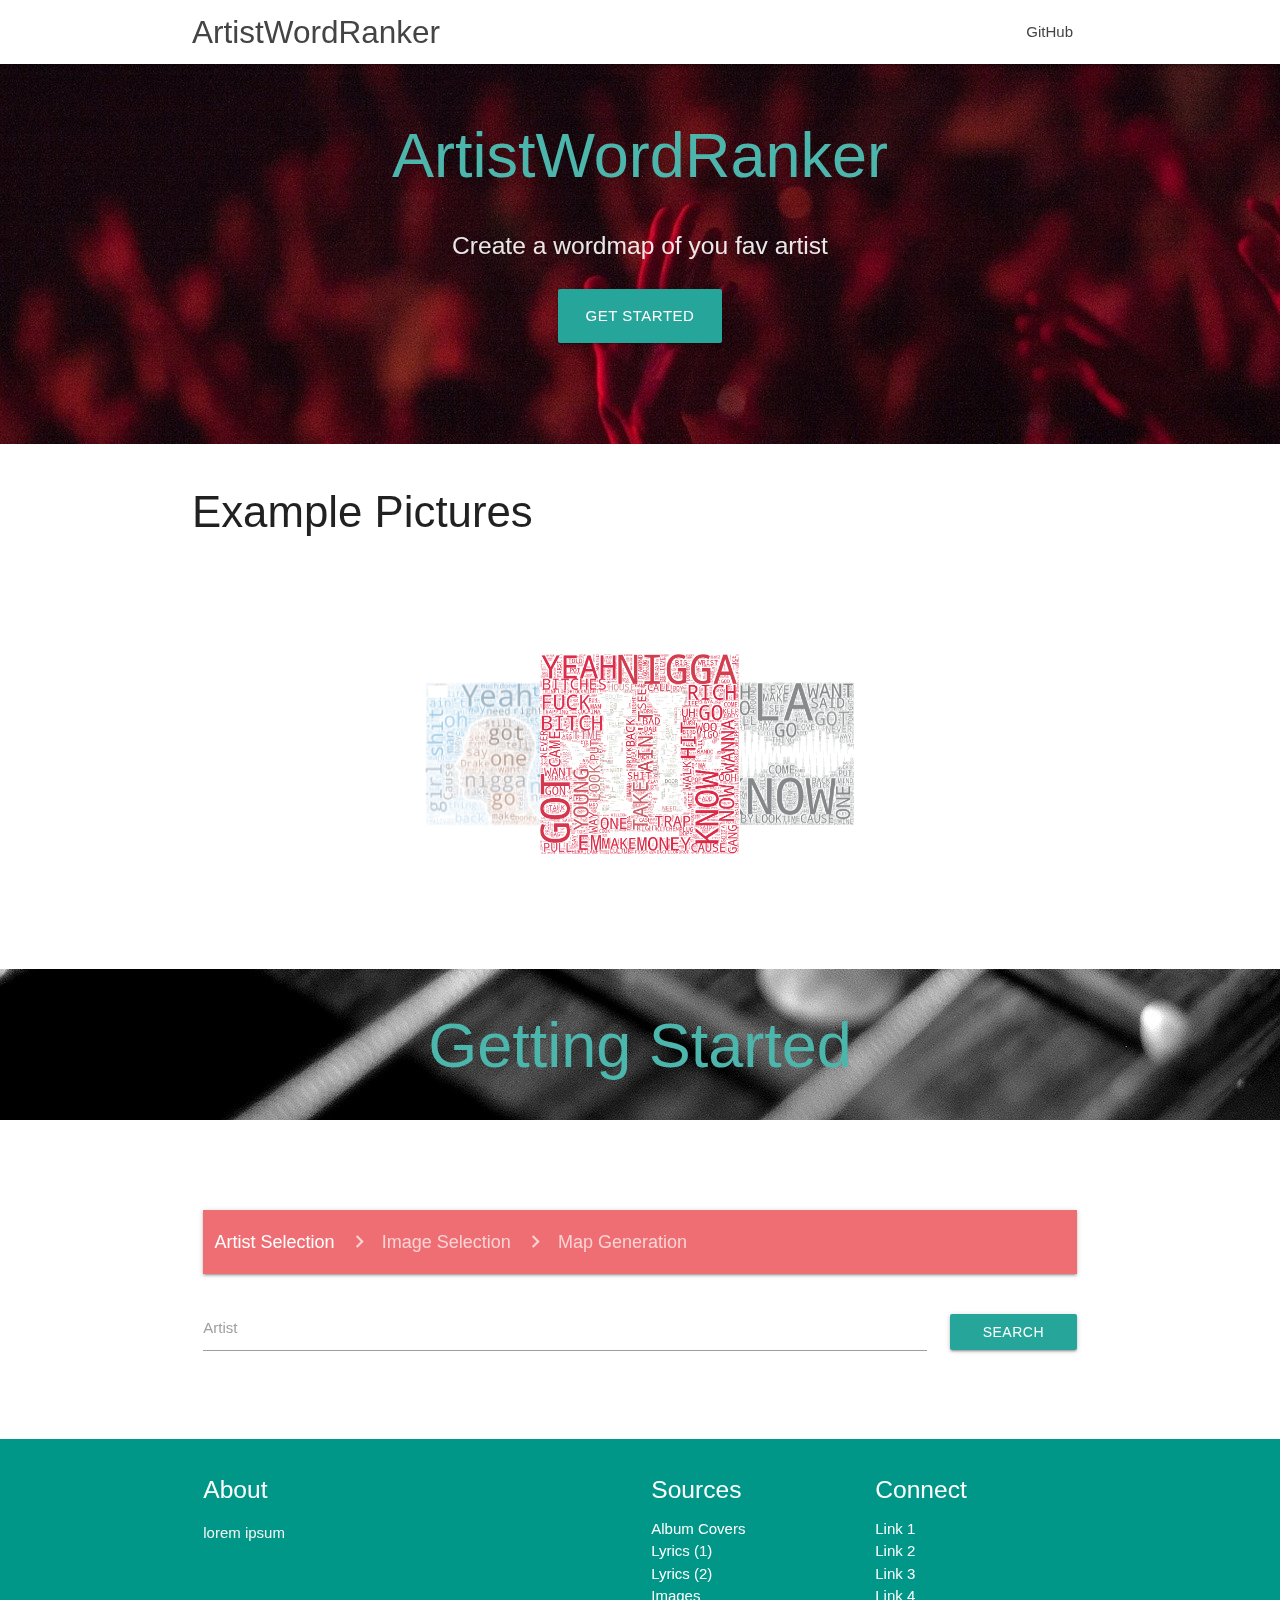
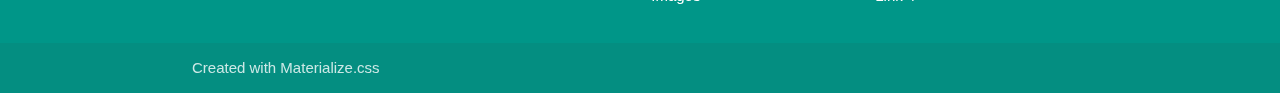
==== frontend/index.html @ 5435510e "Initial Commit" ====
<!DOCTYPE html>
<html lang="en">

<head>
    <meta http-equiv="Content-Type" content="text/html; charset=UTF-8"/>
    <meta name="viewport" content="width=device-width, initial-scale=1"/>
    <title>ArtistWordRanking</title>

    <!-- CSS  -->
    <link href="https://fonts.googleapis.com/icon?family=Material+Icons" rel="stylesheet">
    <link rel="stylesheet" href="https://cdnjs.cloudflare.com/ajax/libs/materialize/1.0.0/css/materialize.min.css">
    <link href="css/style.css" type="text/css" rel="stylesheet" media="screen,projection"/>
</head>

<body>
<nav class="white" role="navigation">
    <div class="nav-wrapper container">
        <a id="logo-container" href="javascript:void(1)" class="brand-logo">ArtistWordRanker</a>
        <ul class="right hide-on-med-and-down">
            <li><a href="https://github.com/tooxo/ArtistWordRanker" target="_blank">GitHub</a></li>
        </ul>

        <a href="#" data-target="nav-mobile" class="sidenav-trigger"><i class="material-icons">menu</i></a>
    </div>
</nav>

<div id="index-banner" class="parallax-container">
    <div class="section no-pad-bot">
        <div class="container">
            <br>
            <br>
            <h1 class="header center teal-text text-lighten-2">ArtistWordRanker</h1>
            <div class="row center">
                <h5 class="header col s12 light">Create a wordmap of you fav artist</h5>
            </div>
            <div class="row center">
                <a href="#getting_started" id="download-button"
                   class="btn-large waves-effect waves-light teal lighten-1">Get Started</a>
            </div>
            <br>
            <br>

        </div>
    </div>
    <div class="parallax"><img src="image/concert.jpg" alt="Unsplashed background img 1"></div>
</div>

<div class="container">
    <div class="section">
        <h3>Example Pictures</h3>
        <div class="carousel" id="example_pictures">
            <a class="carousel-item" href="image/Migos.png" title="Migos" target="_blank"><img
                    src="image/Migos.png"></a>
            <a class="carousel-item" href="image/Arctic-Monkeys.png" target="_blank" title="Arctic Monkeys"><img
                    src="image/Arctic-Monkeys.png"></a>
            <a class="carousel-item" href="image/Frank.jpg" target="_blank" title="Frank Ocean"><img
                    src="image/Frank.jpg"></a>
            <a class="carousel-item" href="image/Drake.png" target="_blank" title="Drake"><img
                    src="image/Drake.png"></a>
        </div>
    </div>
</div>

<div class="parallax-container" style="min-height: auto; margin-bottom: 5rem" id="getting_started">
    <div class="section no-pad-top">
        <div class="container">
            <br>
            <br>
            <h1 class="header center teal-text text-lighten-2">Getting Started</h1>
            <br>
            <br>
            <br>
            <br>

        </div>
    </div>
    <div class="parallax"><img src="image/string.jpg"
                               alt="Unsplashed background img 1"></div>
</div>

<div class="container" id="select_cont">
    <div class="section">
        <div class="row" id="search_container">
            <div class="col s12" style="margin-bottom: 1rem">
                <nav>
                    <div class="nav-wrapper">
                        <div class="col s12">
                            <a href="#!" style="color: #FFFFFF" class="breadcrumb">Artist Selection</a>
                            <a href="#!" class="breadcrumb">Image Selection</a>
                            <a href="#!" style="color: rgba(255, 255, 255, 0.7)" class="breadcrumb">Map Generation</a>
                        </div>
                    </div>
                </nav>
            </div>
            <div class="input-field col s10">
                <input id="search_bar" type="text" class="validate">
                <label for="search_bar">Artist</label>
            </div>
            <div class="col s2" style="right: 0%">
                <a href="#search_container">
                    <button class="btn waves-effect waves-light" style="margin-top: 1.6rem; width: 100%" type="submit"
                            name="action"
                            onclick="search()">Search
                        <i class="material-icons right">search</i>
                    </button>
                </a>
            </div>
        </div>

    </div>
    <div class="section" id="search_results">
    </div>

    <div class="section" id="image_selection_container" style="display:none">
        <div class="row">
            <div class="col s12">
                <nav>
                    <div class="nav-wrapper">
                        <div class="col s12">
                            <a href="#!" class="breadcrumb">Artist Selection</a>
                            <a href="#!" style="color: #FFFFFF" class="breadcrumb">Image Selection</a>
                            <a href="#!" style="color: rgba(255, 255, 255, 0.7)" class="breadcrumb">Map Generation</a>
                        </div>
                    </div>
                </nav>
            </div>
        </div>
        <div class="carousel" id="carousel">
            <center>
                <h5>Select a prefabricated picture</h5></center>
        </div>
        <center>
            <h5>or</h5></center>
        <br>
        <center><a class="waves-effect waves-light btn-large disabled">Upload your own file (Coming Soon)</a></center>
        <br>
        <br>
        <center><a class="waves-effect waves-light btn-large" onclick="submit()">Confirm</a></center>

    </div>


</div>
<div class="parallax-container" style="min-height: auto; display:none" id="patience">
    <div class="section no-pad-top">
        <div class="container">
            <br>
            <br>
            <h1 class="header center teal-text text-lighten-2" id="patience_text">Stay Patient</h1>
            <br>
            <br>
            <br>
            <br>

        </div>
    </div>
    <div class="parallax"><img src="image/time.jpg"
                               alt="Unsplashed background img 1"></div>
</div>
<div class="container" id="progress_container" style="display: none">
    <div class="section ">
        <div class="row">
            <div class="col s12">
                <nav>
                    <div class="nav-wrapper">
                        <div class="col s12">
                            <a href="#!" id="progress_b1" style="color: #FFF" class="breadcrumb">Gathering Lyrics</a>
                            <a href="#!" id="progress_b2" class="breadcrumb">Creating WordMap</a>
                            <a href="#!" id="progress_b3" style="color: rgba(255, 255, 255, 0.7);" class="breadcrumb">Done!</a>
                        </div>
                    </div>
                </nav>
            </div>
        </div>
        <div class="row" id="progress_c">
            <div class="col s10">
                <div class="progress" style="margin: 1rem 0 1rem 0;">
                    <div id="progress" class="indeterminate" style="width: 70%"></div>
                </div>
            </div>
            <div class="col s2" style="padding-left: unset">
                <h5 style="margin: unset; text-align: center;" id="progress_text">0%</h5>
            </div>
        </div>
    </div>
</div>

<div class="container" id="image_box" style="display: none">
    <div class="section">
        <div class="row">
            <div class="col s6">
                <img class="materialboxed" id="image_preview" style="height: 100%; width: 100%" src="image/Drake.png">
            </div>
            <div class="col s6">
                <a class="waves-effect waves-light btn-large" id="image_download" target="_blank"><i
                        class="material-icons right">get_app</i>Download</a><br/><br>
                <a class="waves-effect waves-light btn-large" target="_blank" id="image_open"><i class="material-icons right">open_in_new</i>Open</a>
            </div>
        </div>
    </div>
</div>

<footer class="page-footer teal">
    <div class="container">
        <div class="row">
            <div class="col l6 s12">
                <h5 class="white-text">About</h5>
                <p class="grey-text text-lighten-4">lorem ipsum</p>
            </div>
            <div class="col l3 s12">
                <h5 class="white-text">Sources</h5>
                <ul>
                    <li><a class="white-text" href="https://covermytunes.com" target="_blank">Album Covers</a></li>
                    <li><a class="white-text" href="https://genius.com" target="_blank">Lyrics (1)</a></li>
                    <li><a class="white-text" href="https://lyrics.wikia.com" target="_blank">Lyrics (2)</a></li>
                    <li><a class="white-text" href="https://pixabay.com/" target="_blank">Images</a></li>
                </ul>
            </div>
            <div class="col l3 s12">
                <h5 class="white-text">Connect</h5>
                <ul>
                    <li><a class="white-text" href="#!">Link 1</a></li>
                    <li><a class="white-text" href="#!">Link 2</a></li>
                    <li><a class="white-text" href="#!">Link 3</a></li>
                    <li><a class="white-text" href="#!">Link 4</a></li>
                </ul>
            </div>
        </div>
    </div>
    <div class="footer-copyright">
        <div class="container">
            Created with Materialize.css</a>
        </div>
    </div>
</footer>

<!--  Scripts-->
<script src="https://code.jquery.com/jquery-2.1.1.min.js"></script>
<script src="https://cdnjs.cloudflare.com/ajax/libs/materialize/1.0.0/js/materialize.min.js"></script>
<script src="js/init.js"></script>

</body>

</html>
---- frontend/css/style.css ----
/* Custom Stylesheet */
/**
 * Use this file to override Materialize files so you can update
 * the core Materialize files in the future
 *
 * Made By MaterializeCSS.com
 */

nav ul a,
nav .brand-logo {
  color: #444;
}

p {
  line-height: 2rem;
}

.sidenav-trigger {
  color: #26a69a;
}

.parallax-container {
  min-height: 380px;
  line-height: 0;
  height: auto;
  color: rgba(255,255,255,.9);
}
  .parallax-container .section {
    width: 100%;
  }

@media only screen and (max-width : 992px) {
  .parallax-container .section {
    position: absolute;
    top: 40%;
  }
  #index-banner .section {
    top: 10%;
  }
}

@media only screen and (max-width : 600px) {
  #index-banner .section {
    top: 0;
  }
}

.icon-block {
  padding: 0 15px;
}
.icon-block .material-icons {
  font-size: inherit;
}

footer.page-footer {
  margin: 0;
}



.carousel .active> img:hover { background: #000;
transform: scale(1.4) !important;}
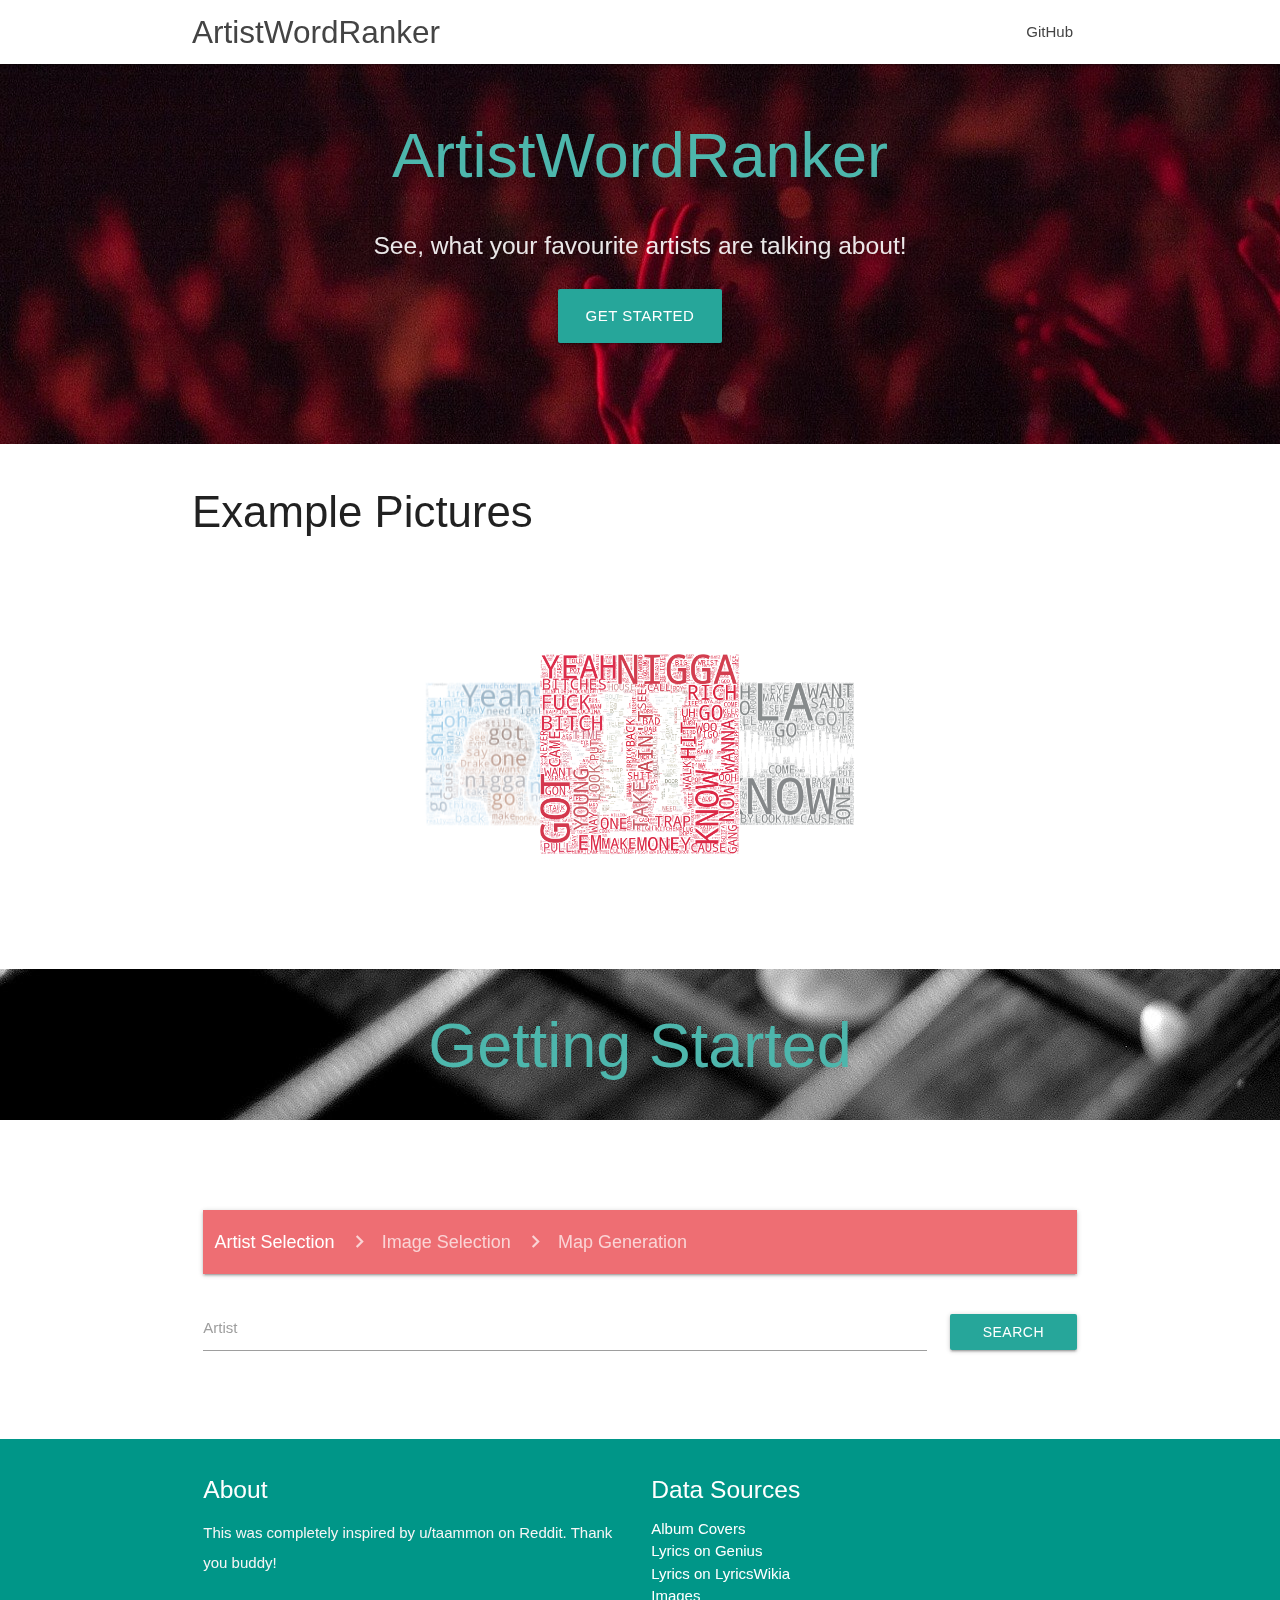
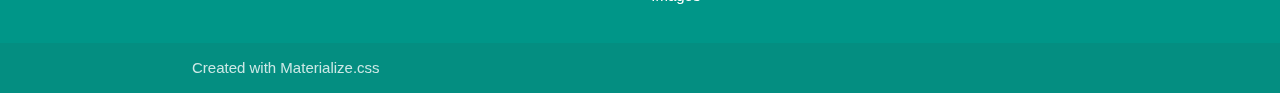
==== commit e8e0a90d: "Initial Release!" ====
--- a/frontend/index.html
+++ b/frontend/index.html
@@ -2,220 +2,213 @@
 <html lang="en">
 
 <head>
-    <meta http-equiv="Content-Type" content="text/html; charset=UTF-8"/>
-    <meta name="viewport" content="width=device-width, initial-scale=1"/>
+    <meta http-equiv="Content-Type" content="text/html; charset=UTF-8" />
+    <meta name="viewport" content="width=device-width, initial-scale=1" />
     <title>ArtistWordRanking</title>
 
     <!-- CSS  -->
     <link href="https://fonts.googleapis.com/icon?family=Material+Icons" rel="stylesheet">
     <link rel="stylesheet" href="https://cdnjs.cloudflare.com/ajax/libs/materialize/1.0.0/css/materialize.min.css">
-    <link href="css/style.css" type="text/css" rel="stylesheet" media="screen,projection"/>
+    <link href="css/style.css" type="text/css" rel="stylesheet" media="screen,projection" />
 </head>
 
 <body>
-<nav class="white" role="navigation">
-    <div class="nav-wrapper container">
-        <a id="logo-container" href="javascript:void(1)" class="brand-logo">ArtistWordRanker</a>
-        <ul class="right hide-on-med-and-down">
-            <li><a href="https://github.com/tooxo/ArtistWordRanker" target="_blank">GitHub</a></li>
-        </ul>
-
-        <a href="#" data-target="nav-mobile" class="sidenav-trigger"><i class="material-icons">menu</i></a>
-    </div>
-</nav>
-
-<div id="index-banner" class="parallax-container">
-    <div class="section no-pad-bot">
-        <div class="container">
+    <nav class="white" role="navigation">
+        <div class="nav-wrapper container">
+            <a id="logo-container" href="javascript:void(1)" class="brand-logo">ArtistWordRanker</a>
+            <ul class="right hide-on-med-and-down">
+                <li><a href="https://github.com/tooxo/ArtistWordRanker" target="_blank">GitHub</a></li>
+            </ul>
+
+            <a href="#" data-target="nav-mobile" class="sidenav-trigger"><i class="material-icons">menu</i></a>
+        </div>
+    </nav>
+
+    <div id="index-banner" class="parallax-container">
+        <div class="section no-pad-bot">
+            <div class="container">
+                <br>
+                <br>
+                <h1 class="header center teal-text text-lighten-2">ArtistWordRanker</h1>
+                <div class="row center">
+                    <h5 class="header col s12 light">See, what your favourite artists are talking about!</h5>
+                </div>
+                <div class="row center">
+                    <a href="#getting_started" id="download-button" class="btn-large waves-effect waves-light teal lighten-1">Get Started</a>
+                </div>
+                <br>
+                <br>
+
+            </div>
+        </div>
+        <div class="parallax"><img src="image/concert.jpg" alt="Unsplashed background img 1"></div>
+    </div>
+
+    <div class="container">
+        <div class="section">
+            <h3>Example Pictures</h3>
+            <div class="carousel" id="example_pictures">
+                <a class="carousel-item" href="image/Migos.png" title="Migos" target="_blank"><img src="image/Migos.png"></a>
+                <a class="carousel-item" href="image/Arctic-Monkeys.png" target="_blank" title="Arctic Monkeys"><img src="image/Arctic-Monkeys.png"></a>
+                <a class="carousel-item" href="image/Frank.jpg" target="_blank" title="Frank Ocean"><img src="image/Frank.jpg"></a>
+                <a class="carousel-item" href="image/Drake.png" target="_blank" title="Drake"><img src="image/Drake.png"></a>
+            </div>
+        </div>
+    </div>
+
+    <div class="parallax-container" style="min-height: auto; margin-bottom: 5rem" id="getting_started">
+        <div class="section no-pad-top">
+            <div class="container">
+                <br>
+                <br>
+                <h1 class="header center teal-text text-lighten-2">Getting Started</h1>
+                <br>
+                <br>
+                <br>
+                <br>
+
+            </div>
+        </div>
+        <div class="parallax"><img src="image/string.jpg" alt="Unsplashed background img 1"></div>
+    </div>
+
+    <div class="container" id="select_cont">
+        <div class="section">
+            <div class="row" id="search_container">
+                <div class="col s12" style="margin-bottom: 1rem">
+                    <nav>
+                        <div class="nav-wrapper">
+                            <div class="col s12">
+                                <a href="#!" style="color: #FFFFFF" class="breadcrumb">Artist Selection</a>
+                                <a href="#!" class="breadcrumb">Image Selection</a>
+                                <a href="#!" style="color: rgba(255, 255, 255, 0.7)" class="breadcrumb">Map Generation</a>
+                            </div>
+                        </div>
+                    </nav>
+                </div>
+                <div class="input-field col s10">
+                    <input id="search_bar" type="text" class="validate">
+                    <label for="search_bar">Artist</label>
+                </div>
+                <div class="col s2" style="right: 0%">
+                    <a href="#search_container">
+                        <button class="btn waves-effect waves-light" style="margin-top: 1.6rem; width: 100%" type="submit" name="action" onclick="search()">Search
+                            <i class="material-icons right">search</i>
+                        </button>
+                    </a>
+                </div>
+            </div>
+
+        </div>
+        <div class="section" id="search_results">
+        </div>
+
+        <div class="section" id="image_selection_container" style="display:none">
+            <div class="row">
+                <div class="col s12">
+                    <nav>
+                        <div class="nav-wrapper">
+                            <div class="col s12">
+                                <a href="#!" class="breadcrumb">Artist Selection</a>
+                                <a href="#!" style="color: #FFFFFF" class="breadcrumb">Image Selection</a>
+                                <a href="#!" style="color: rgba(255, 255, 255, 0.7)" class="breadcrumb">Map Generation</a>
+                            </div>
+                        </div>
+                    </nav>
+                </div>
+            </div>
+            <div class="carousel" id="carousel">
+                <center>
+                    <h5>Select a prefabricated picture</h5></center>
+            </div>
+            <center>
+                <h5>or</h5></center>
+            <br>
+            <center><a class="waves-effect waves-light btn-large disabled">Upload your own file (Coming Soon)</a></center>
             <br>
             <br>
-            <h1 class="header center teal-text text-lighten-2">ArtistWordRanker</h1>
-            <div class="row center">
-                <h5 class="header col s12 light">Create a wordmap of you fav artist</h5>
-            </div>
-            <div class="row center">
-                <a href="#getting_started" id="download-button"
-                   class="btn-large waves-effect waves-light teal lighten-1">Get Started</a>
-            </div>
-            <br>
-            <br>
-
-        </div>
-    </div>
-    <div class="parallax"><img src="image/concert.jpg" alt="Unsplashed background img 1"></div>
-</div>
-
-<div class="container">
-    <div class="section">
-        <h3>Example Pictures</h3>
-        <div class="carousel" id="example_pictures">
-            <a class="carousel-item" href="image/Migos.png" title="Migos" target="_blank"><img
-                    src="image/Migos.png"></a>
-            <a class="carousel-item" href="image/Arctic-Monkeys.png" target="_blank" title="Arctic Monkeys"><img
-                    src="image/Arctic-Monkeys.png"></a>
-            <a class="carousel-item" href="image/Frank.jpg" target="_blank" title="Frank Ocean"><img
-                    src="image/Frank.jpg"></a>
-            <a class="carousel-item" href="image/Drake.png" target="_blank" title="Drake"><img
-                    src="image/Drake.png"></a>
-        </div>
-    </div>
-</div>
-
-<div class="parallax-container" style="min-height: auto; margin-bottom: 5rem" id="getting_started">
-    <div class="section no-pad-top">
+            <center><a class="waves-effect waves-light btn-large" onclick="submit()">Confirm</a></center>
+
+        </div>
+
+    </div>
+    <div class="parallax-container" style="min-height: auto; display:none" id="patience">
+        <div class="section no-pad-top">
+            <div class="container">
+                <br>
+                <br>
+                <h1 class="header center teal-text text-lighten-2" id="patience_text">Stay Patient</h1>
+                <br>
+                <br>
+                <br>
+                <br>
+
+            </div>
+        </div>
+        <div class="parallax"><img src="image/time.jpg" alt="Unsplashed background img 1"></div>
+    </div>
+    <div class="container" id="progress_container" style="display: none">
+        <div class="section ">
+            <div class="row">
+                <div class="col s12">
+                    <nav>
+                        <div class="nav-wrapper">
+                            <div class="col s12">
+                                <a href="#!" id="progress_b1" style="color: #FFF" class="breadcrumb">Gathering Lyrics</a>
+                                <a href="#!" id="progress_b2" class="breadcrumb">Creating WordMap</a>
+                                <a href="#!" id="progress_b3" style="color: rgba(255, 255, 255, 0.7);" class="breadcrumb">Done!</a>
+                            </div>
+                        </div>
+                    </nav>
+                </div>
+            </div>
+            <div class="row" id="progress_c">
+                <div class="col s10">
+                    <div class="progress" style="margin: 1rem 0 1rem 0;">
+                        <div id="progress" class="indeterminate" style="width: 70%"></div>
+                    </div>
+                </div>
+                <div class="col s2" style="padding-left: unset">
+                    <h5 style="margin: unset; text-align: center;" id="progress_text">0%</h5>
+                </div>
+            </div>
+        </div>
+    </div>
+
+    <div class="container" id="image_box" style="display: none">
+        <div class="section">
+            <div class="row">
+                <div class="col s6">
+                    <img class="materialboxed" id="image_preview" style="height: 100%; width: 100%" src="image/Drake.png">
+                </div>
+                <div class="col s6">
+                    <a class="waves-effect waves-light btn-large" id="image_download" target="_blank"><i
+                        class="material-icons right">get_app</i>Download</a>
+                    <br/>
+                    <br>
+                    <a class="waves-effect waves-light btn-large" target="_blank" id="image_open"><i class="material-icons right">open_in_new</i>Open</a>
+                </div>
+            </div>
+        </div>
+    </div>
+
+    <footer class="page-footer teal">
         <div class="container">
-            <br>
-            <br>
-            <h1 class="header center teal-text text-lighten-2">Getting Started</h1>
-            <br>
-            <br>
-            <br>
-            <br>
-
-        </div>
-    </div>
-    <div class="parallax"><img src="image/string.jpg"
-                               alt="Unsplashed background img 1"></div>
-</div>
-
-<div class="container" id="select_cont">
-    <div class="section">
-        <div class="row" id="search_container">
-            <div class="col s12" style="margin-bottom: 1rem">
-                <nav>
-                    <div class="nav-wrapper">
-                        <div class="col s12">
-                            <a href="#!" style="color: #FFFFFF" class="breadcrumb">Artist Selection</a>
-                            <a href="#!" class="breadcrumb">Image Selection</a>
-                            <a href="#!" style="color: rgba(255, 255, 255, 0.7)" class="breadcrumb">Map Generation</a>
-                        </div>
-                    </div>
-                </nav>
-            </div>
-            <div class="input-field col s10">
-                <input id="search_bar" type="text" class="validate">
-                <label for="search_bar">Artist</label>
-            </div>
-            <div class="col s2" style="right: 0%">
-                <a href="#search_container">
-                    <button class="btn waves-effect waves-light" style="margin-top: 1.6rem; width: 100%" type="submit"
-                            name="action"
-                            onclick="search()">Search
-                        <i class="material-icons right">search</i>
-                    </button>
-                </a>
-            </div>
-        </div>
-
-    </div>
-    <div class="section" id="search_results">
-    </div>
-
-    <div class="section" id="image_selection_container" style="display:none">
-        <div class="row">
-            <div class="col s12">
-                <nav>
-                    <div class="nav-wrapper">
-                        <div class="col s12">
-                            <a href="#!" class="breadcrumb">Artist Selection</a>
-                            <a href="#!" style="color: #FFFFFF" class="breadcrumb">Image Selection</a>
-                            <a href="#!" style="color: rgba(255, 255, 255, 0.7)" class="breadcrumb">Map Generation</a>
-                        </div>
-                    </div>
-                </nav>
-            </div>
-        </div>
-        <div class="carousel" id="carousel">
-            <center>
-                <h5>Select a prefabricated picture</h5></center>
-        </div>
-        <center>
-            <h5>or</h5></center>
-        <br>
-        <center><a class="waves-effect waves-light btn-large disabled">Upload your own file (Coming Soon)</a></center>
-        <br>
-        <br>
-        <center><a class="waves-effect waves-light btn-large" onclick="submit()">Confirm</a></center>
-
-    </div>
-
-
-</div>
-<div class="parallax-container" style="min-height: auto; display:none" id="patience">
-    <div class="section no-pad-top">
-        <div class="container">
-            <br>
-            <br>
-            <h1 class="header center teal-text text-lighten-2" id="patience_text">Stay Patient</h1>
-            <br>
-            <br>
-            <br>
-            <br>
-
-        </div>
-    </div>
-    <div class="parallax"><img src="image/time.jpg"
-                               alt="Unsplashed background img 1"></div>
-</div>
-<div class="container" id="progress_container" style="display: none">
-    <div class="section ">
-        <div class="row">
-            <div class="col s12">
-                <nav>
-                    <div class="nav-wrapper">
-                        <div class="col s12">
-                            <a href="#!" id="progress_b1" style="color: #FFF" class="breadcrumb">Gathering Lyrics</a>
-                            <a href="#!" id="progress_b2" class="breadcrumb">Creating WordMap</a>
-                            <a href="#!" id="progress_b3" style="color: rgba(255, 255, 255, 0.7);" class="breadcrumb">Done!</a>
-                        </div>
-                    </div>
-                </nav>
-            </div>
-        </div>
-        <div class="row" id="progress_c">
-            <div class="col s10">
-                <div class="progress" style="margin: 1rem 0 1rem 0;">
-                    <div id="progress" class="indeterminate" style="width: 70%"></div>
-                </div>
-            </div>
-            <div class="col s2" style="padding-left: unset">
-                <h5 style="margin: unset; text-align: center;" id="progress_text">0%</h5>
-            </div>
-        </div>
-    </div>
-</div>
-
-<div class="container" id="image_box" style="display: none">
-    <div class="section">
-        <div class="row">
-            <div class="col s6">
-                <img class="materialboxed" id="image_preview" style="height: 100%; width: 100%" src="image/Drake.png">
-            </div>
-            <div class="col s6">
-                <a class="waves-effect waves-light btn-large" id="image_download" target="_blank"><i
-                        class="material-icons right">get_app</i>Download</a><br/><br>
-                <a class="waves-effect waves-light btn-large" target="_blank" id="image_open"><i class="material-icons right">open_in_new</i>Open</a>
-            </div>
-        </div>
-    </div>
-</div>
-
-<footer class="page-footer teal">
-    <div class="container">
-        <div class="row">
-            <div class="col l6 s12">
-                <h5 class="white-text">About</h5>
-                <p class="grey-text text-lighten-4">lorem ipsum</p>
-            </div>
-            <div class="col l3 s12">
-                <h5 class="white-text">Sources</h5>
-                <ul>
-                    <li><a class="white-text" href="https://covermytunes.com" target="_blank">Album Covers</a></li>
-                    <li><a class="white-text" href="https://genius.com" target="_blank">Lyrics (1)</a></li>
-                    <li><a class="white-text" href="https://lyrics.wikia.com" target="_blank">Lyrics (2)</a></li>
-                    <li><a class="white-text" href="https://pixabay.com/" target="_blank">Images</a></li>
-                </ul>
-            </div>
+            <div class="row">
+                <div class="col l6 s12">
+                    <h5 class="white-text">About</h5>
+                    <p class="grey-text text-lighten-4">This was completely inspired by u/taammon on Reddit. Thank you buddy!</p>
+                </div>
+                <div class="col l6 s12">
+                    <h5 class="white-text">Data Sources</h5>
+                    <ul>
+                        <li><a class="white-text" href="https://covermytunes.com" target="_blank">Album Covers</a></li>
+                        <li><a class="white-text" href="https://genius.com" target="_blank">Lyrics on Genius</a></li>
+                        <li><a class="white-text" href="https://lyrics.wikia.com" target="_blank">Lyrics on LyricsWikia</a></li>
+                        <li><a class="white-text" href="https://pixabay.com/" target="_blank">Images</a></li>
+                    </ul>
+                </div>
+                <!--
             <div class="col l3 s12">
                 <h5 class="white-text">Connect</h5>
                 <ul>
@@ -225,19 +218,20 @@
                     <li><a class="white-text" href="#!">Link 4</a></li>
                 </ul>
             </div>
-        </div>
-    </div>
-    <div class="footer-copyright">
-        <div class="container">
-            Created with Materialize.css</a>
-        </div>
-    </div>
-</footer>
-
-<!--  Scripts-->
-<script src="https://code.jquery.com/jquery-2.1.1.min.js"></script>
-<script src="https://cdnjs.cloudflare.com/ajax/libs/materialize/1.0.0/js/materialize.min.js"></script>
-<script src="js/init.js"></script>
+            -->
+            </div>
+        </div>
+        <div class="footer-copyright">
+            <div class="container">
+                Created with Materialize.css</a>
+            </div>
+        </div>
+    </footer>
+
+    <!--  Scripts-->
+    <script src="https://code.jquery.com/jquery-2.1.1.min.js"></script>
+    <script src="https://cdnjs.cloudflare.com/ajax/libs/materialize/1.0.0/js/materialize.min.js"></script>
+    <script src="js/init.js"></script>
 
 </body>
 
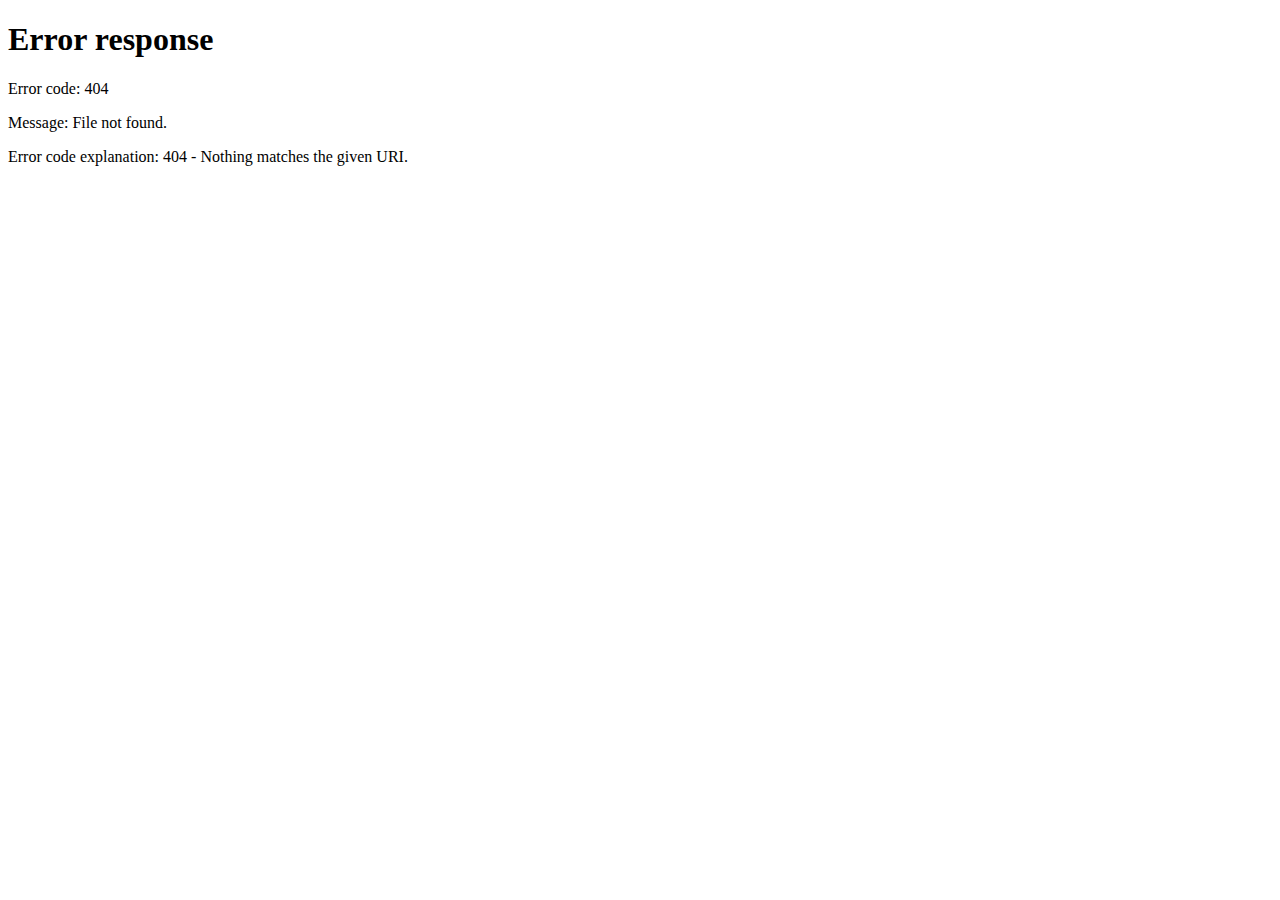
==== commit 5cb772ee: "html formatting" ====
--- a/frontend/index.html
+++ b/frontend/index.html
@@ -186,7 +186,8 @@
                         class="material-icons right">get_app</i>Download</a>
                     <br/>
                     <br>
-                    <a class="waves-effect waves-light btn-large" target="_blank" id="image_open"><i class="material-icons right">open_in_new</i>Open</a>
+                    <a class="waves-effect waves-light btn-large" target="_blank" id="image_open"><i
+                        class="material-icons right">open_in_new</i>Open</a>
                 </div>
             </div>
         </div>
@@ -197,28 +198,30 @@
             <div class="row">
                 <div class="col l6 s12">
                     <h5 class="white-text">About</h5>
-                    <p class="grey-text text-lighten-4">This was completely inspired by u/taammon on Reddit. Thank you buddy!</p>
+                    <p class="grey-text text-lighten-4">This was completely inspired by u/taammon on Reddit. Thank you buddy!
+                    </p>
                 </div>
                 <div class="col l6 s12">
                     <h5 class="white-text">Data Sources</h5>
                     <ul>
                         <li><a class="white-text" href="https://covermytunes.com" target="_blank">Album Covers</a></li>
                         <li><a class="white-text" href="https://genius.com" target="_blank">Lyrics on Genius</a></li>
-                        <li><a class="white-text" href="https://lyrics.wikia.com" target="_blank">Lyrics on LyricsWikia</a></li>
+                        <li><a class="white-text" href="https://lyrics.wikia.com" target="_blank">Lyrics on LyricsWikia</a>
+                        </li>
                         <li><a class="white-text" href="https://pixabay.com/" target="_blank">Images</a></li>
                     </ul>
                 </div>
                 <!--
-            <div class="col l3 s12">
-                <h5 class="white-text">Connect</h5>
-                <ul>
-                    <li><a class="white-text" href="#!">Link 1</a></li>
-                    <li><a class="white-text" href="#!">Link 2</a></li>
-                    <li><a class="white-text" href="#!">Link 3</a></li>
-                    <li><a class="white-text" href="#!">Link 4</a></li>
-                </ul>
-            </div>
-            -->
+        <div class="col l3 s12">
+            <h5 class="white-text">Connect</h5>
+            <ul>
+                <li><a class="white-text" href="#!">Link 1</a></li>
+                <li><a class="white-text" href="#!">Link 2</a></li>
+                <li><a class="white-text" href="#!">Link 3</a></li>
+                <li><a class="white-text" href="#!">Link 4</a></li>
+            </ul>
+        </div>
+        -->
             </div>
         </div>
         <div class="footer-copyright">
@@ -233,6 +236,26 @@
     <script src="https://cdnjs.cloudflare.com/ajax/libs/materialize/1.0.0/js/materialize.min.js"></script>
     <script src="js/init.js"></script>
 
+    <script>
+        if (!location.href.endsWith("/")) {
+            window.location = location.href + "/"
+        }
+    </script>
+
+    <!-- Global site tag (gtag.js) - Google Analytics -->
+    <script async src="https://www.googletagmanager.com/gtag/js?id=UA-127069816-1"></script>
+    <script>
+        window.dataLayer = window.dataLayer || [];
+
+        function gtag() {
+            dataLayer.push(arguments);
+        }
+
+        gtag('js', new Date());
+
+        gtag('config', 'UA-127069816-1');
+    </script>
+
 </body>
 
 </html>